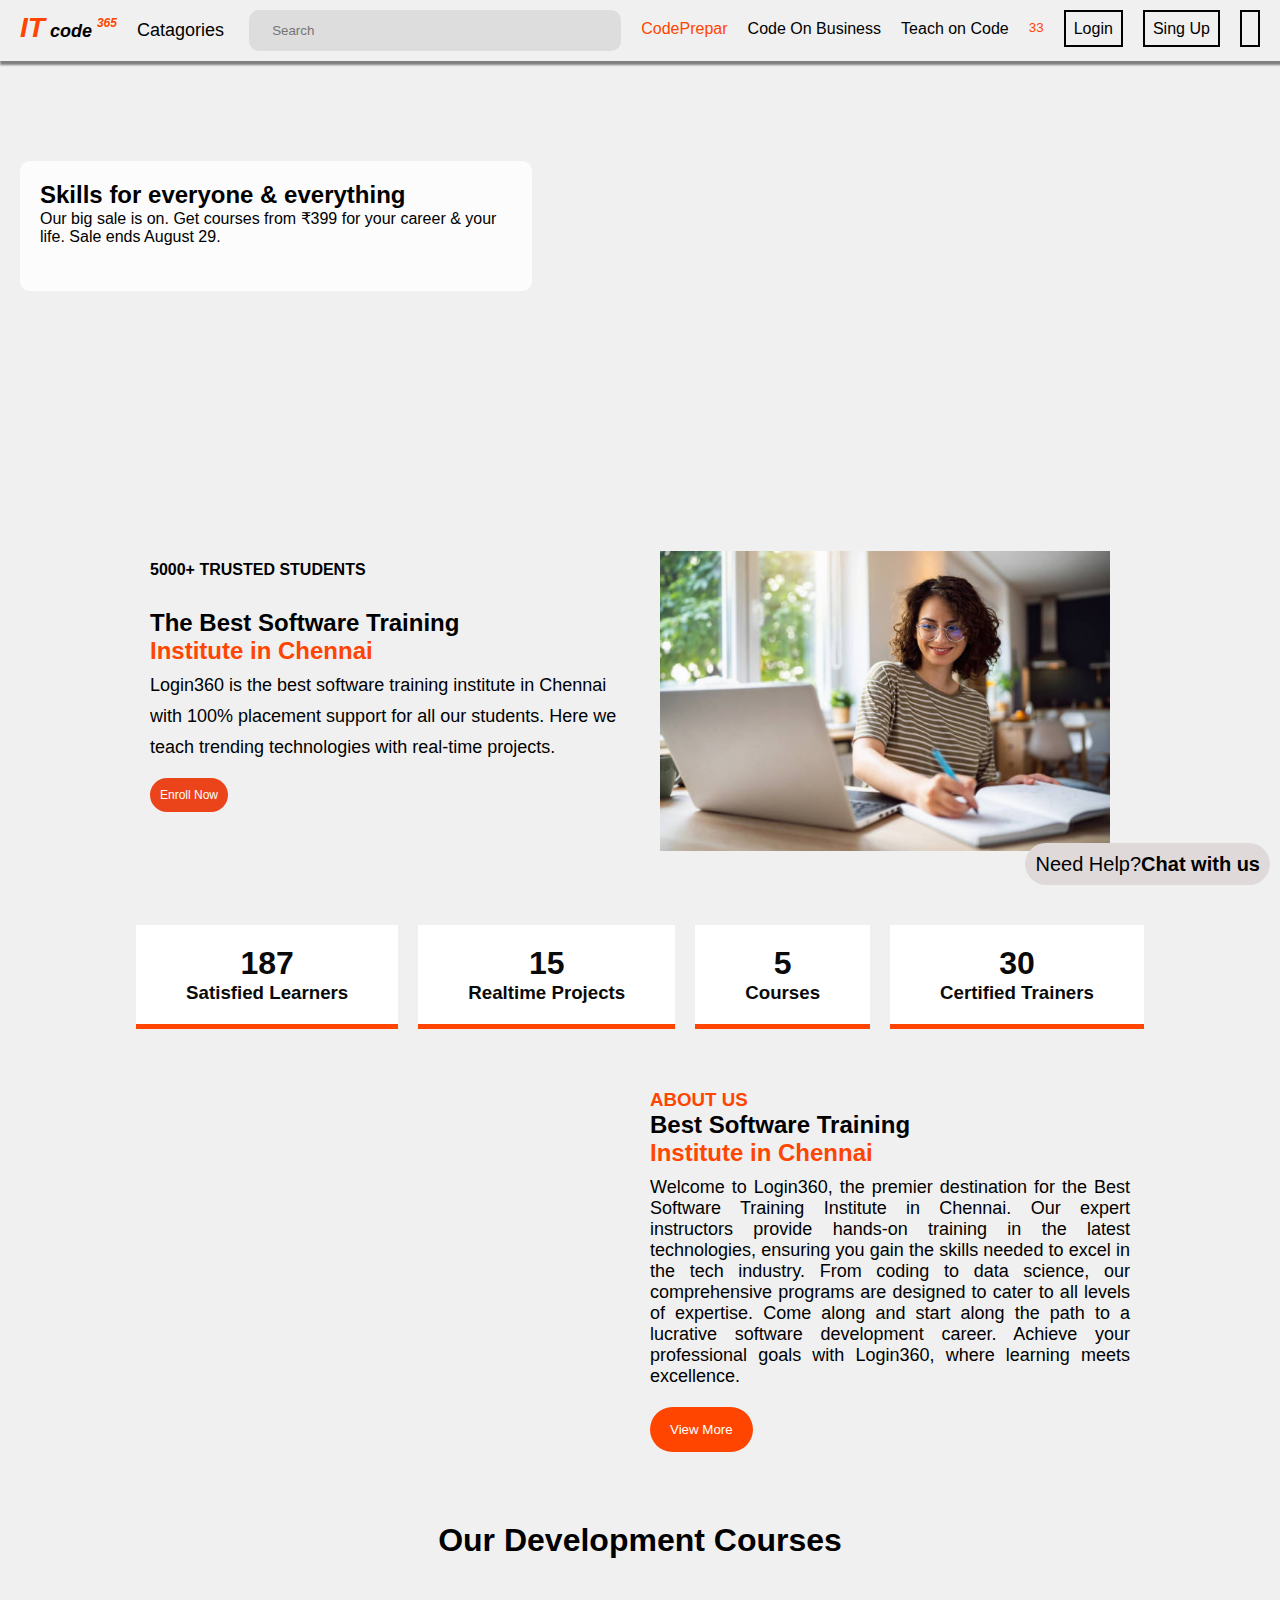
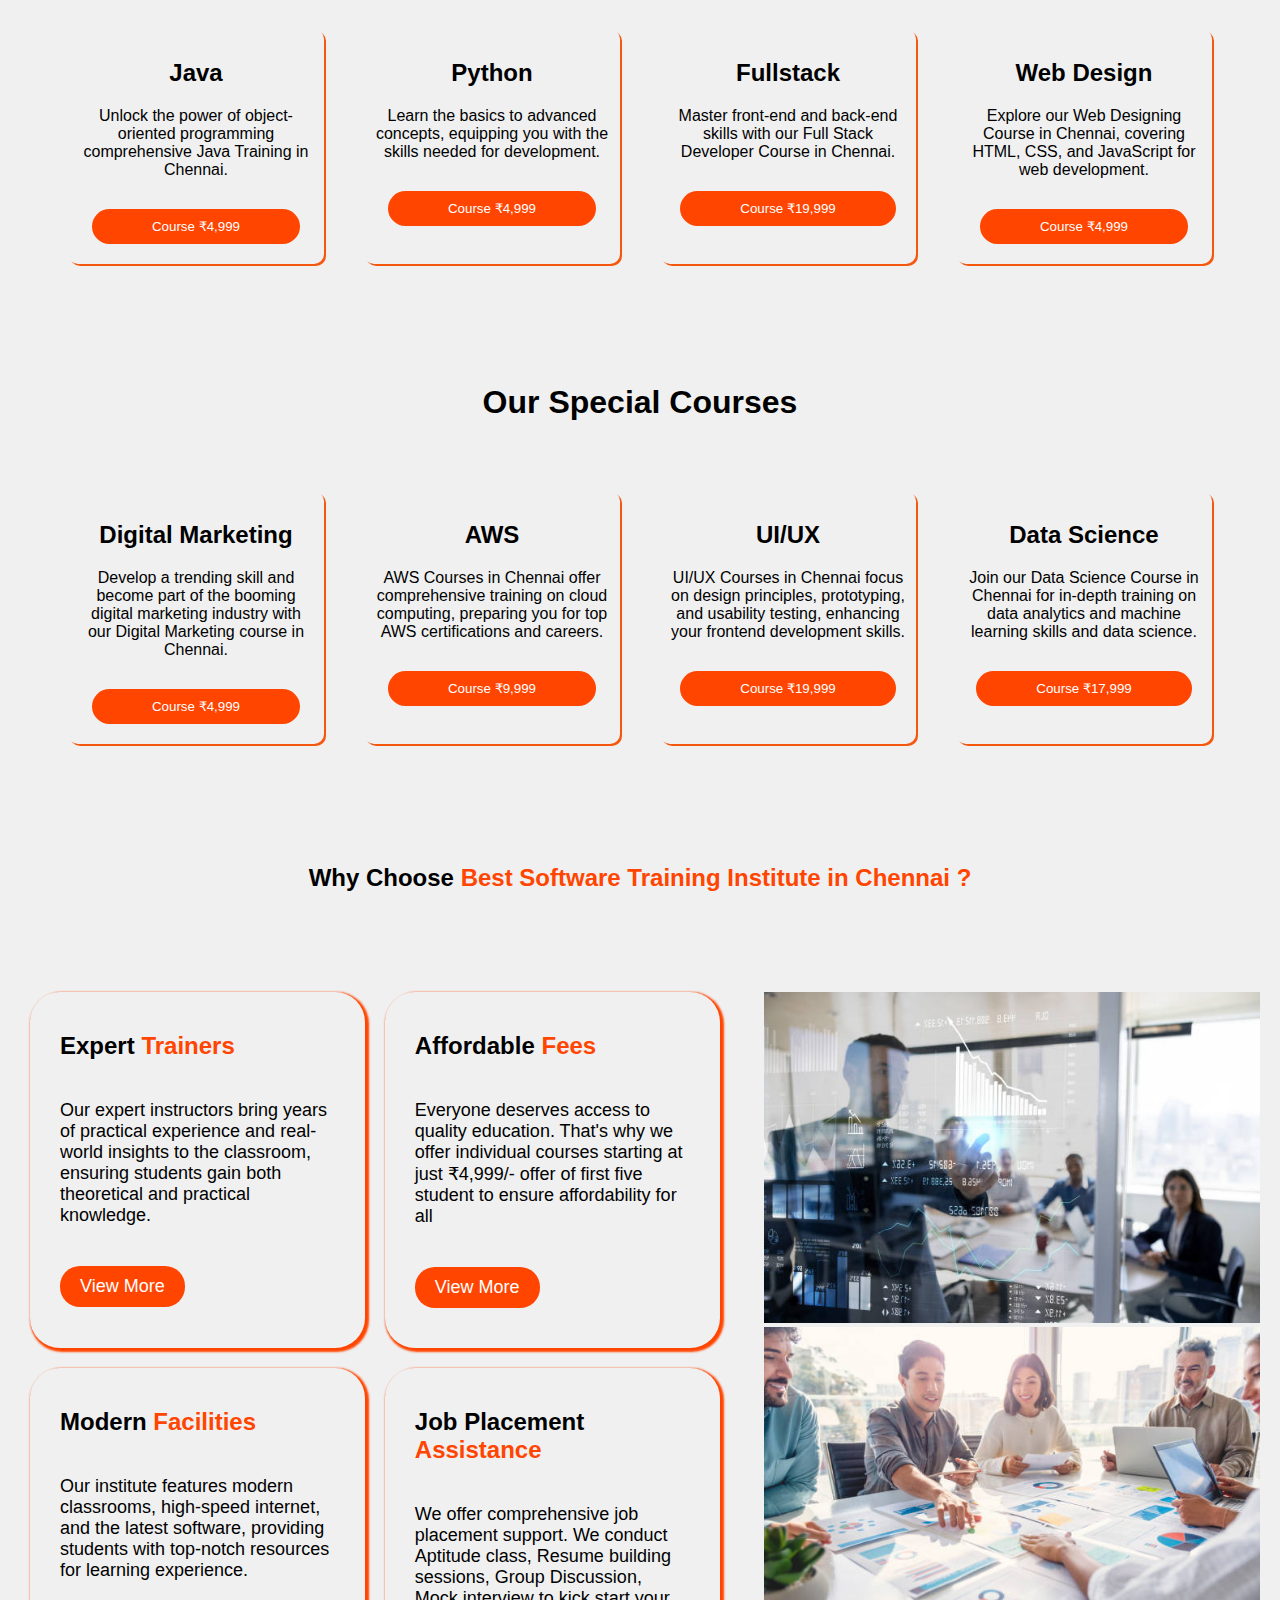
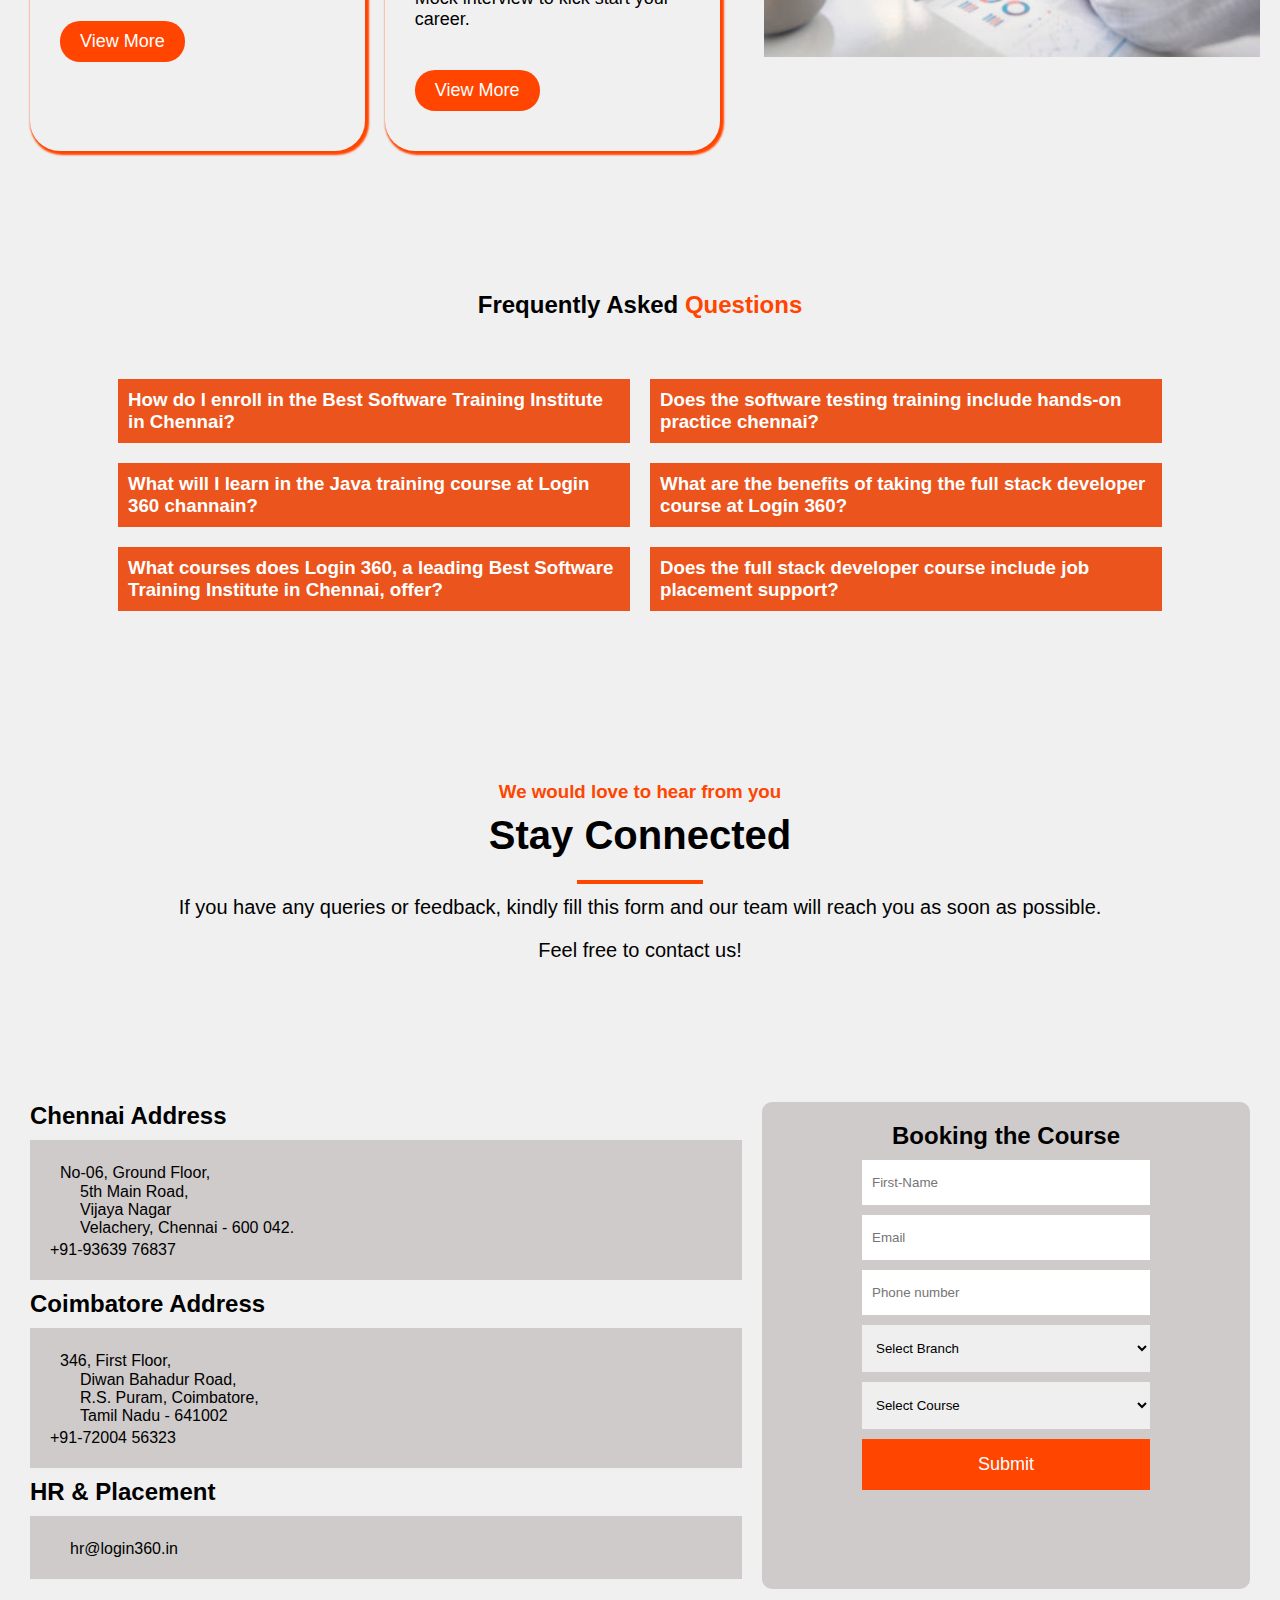
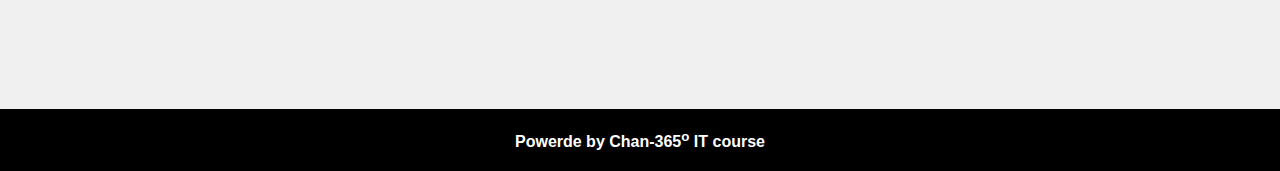
==== index.html @ 8f3bf2d2 "Add files via upload" ====
<!DOCTYPE html>
<html lang="en">

<head>
    <meta charset="UTF-8">
    <meta name="viewport" content="width=device-width, initial-scale=1.0">
    <title>TI-course</title>
    <link rel="stylesheet" href="./index.css">
    <link rel="stylesheet" href="./style.css">
    <link rel="stylesheet" href="https://cdnjs.cloudflare.com/ajax/libs/font-awesome/6.6.0/css/all.min.css"
        integrity="sha512-Kc323vGBEqzTmouAECnVceyQqyqdsSiqLQISBL29aUW4U/M7pSPA/gEUZQqv1cwx4OnYxTxve5UMg5GT6L4JJg=="
        crossorigin="anonymous" referrerpolicy="no-referrer" />
</head>

<body>
    <!-- main-div -->
    <div class="what-apps">
        <div class="apps-1"><span>Need Help?<b>Chat with us</b></span>
            <i class="fa-brands fa-whatsapp" style="font-size: 40px;color: green;"></i>
        </div>
    </div>
    <div class="contect-popup" id="alertbox">
        <!-- <p id="clear-btn"><i class="fa-solid fa-xmark"></i></p> -->
         <form action="" id="booking">
            <p id="clear-btn"><i class="fa-solid fa-xmark"></i></p>
            <h2 style="text-align: center;">Booking the Course</h2>
            <input type="text" placeholder="First-Name" class="int" id="fname">
            <p id="first-name"></p>
            <input type="email" placeholder="Email" class="int">
            <p id="email-name"></p>
            <input type="text" placeholder="Phone number" class="int">
            <p id="Phone-name"></p>
            <select name="" id="" class="int">
                <option value="">Select Branch </option>
                <option value="">Chennain</option>
                <option value="">Coimbatore</option>
            </select>
            <p id="select-branch"></p>
            <select name="" id="" class="int">
                <option value="">Select Course</option>
                <option value="">Java</option>
                <option value="">Python</option>
                <option value="">Data Analytics</option>
                <option value="">web design</option>
                <option value="">Software Teasting</option>
                <option value="">Amazon web Services</option>
                <option value="">DevOps</option>
                <option value="">Fullstack Developer</option>
                <option value="">UI/UX</option>
                <option value="">Digital Marketing</option>
                <option value="">Data science</option>
                <option value="">selenium</option>
            </select>
            <p id="select-coures"></p>
            <div class="sub-btn ">
                <button class="int" style="font-size: 18px;
                    background-color: orangered;color: white;"  id="submit-btn">Submit</button>
            </div>
        </form>
    </div>
         
    <div class="main-div">
        <!-- content-div flex box-->
        <!-- whatapp -->
       
         <!-- <div class="content">
            <div class="cont-1">
                <div class="logo-img">
                    <img src="./login-1.png" alt="">
                </div>
                <!-- nav-bar click me 
                <div class="hide-h3">
                    <h3 class="hide-clickme" id="click-link"><i class="fa-solid fa-bars " style="font-size: 20px;"></i>
                    </h3>
                    <h3 class="cencel" id="again" style="display: none"><i class="fa-solid fa-xmark"
                            style="font-size: 20px;"></i> </h3>
                </div>

            </div>
            <div class="cont-2">
                <span class="spa-1">Individual Course <span style="color: orangered;font-size: 26px;"> &#8377;4,999/-</span></span>
                <span class="spa-1">Diploma Course <span style="color: orangered;font-size: 26px;"> &#8377;9,999/-</span></span>
                <span class="spa-1">Fullstack Course<span style="color: orangered;font-size: 26px;"> &#8377;19,999/-</span></span>
            </div>

        </div>  -->
        <!-- <div class="new-heading">
            <marquee behavior="" direction="">
                <span class="spa-1">Individual Course <span style="color:orangered;">&#8377;4,999/-</span></span>
                <span class="spa-1">Diploma Course<span style="color:orangered;">&#8377;9,999/-</span></span>
                <span class="spa-1">Fullstack Course<span style="color:orangered;">&#8377;19,999/-</span></span>
            </marquee>
        </div> -->
        <!-- Drop down -->
        <div class="drop-down" id="drop-link">
            <ul>
                <li><a href="./sing-up-index.html" >Sing up</a></li>
                <li> <a href="./login-index.html" >Login in</a></li>
                <li><a href="#">Home</a></li>
                <li><a href="#">About</a></li>
                <li>
                    <div class="course-link-1">
                        <a href="#">Course <i class="fa-solid fa-chevron-down"style="font-size: 12px;padding-left: 10px;"></i>
                                </a>
                        <div class="hide-link">
                            <div class="div-1 conmen-1">
                                Java Training 
                                <div class="second-div">
                                    <div class="sec-div-1"><a href="#">Java</a></div>
                                    <div class="sec-div-1"><a href="#">Spring Boot</a></div>
                                </div>
                            </div>
                            <div class="div-1 conmen-1">
                                Python Training 
                                <div class="second-div">
                                    <div class="sec-div-1"><a href="#">Python</a></div>
                                    <div class="sec-div-1"><a href="#">Python & Django</a></div>
                                </div>
                            </div>
                            <div class="div-1 conmen-1">
                                Data Science Training 
                                <div class="second-div">
                                    <div class="sec-div-1"><a href="#">Data Science</a></div>
                                    <div class="sec-div-1"><a href="#">Data Analytics</a></div>
                                </div>
                            </div>
                            <div class="div-4 conmen-1">Fullstack Training</div>
                            <div class="div-5 conmen-1">Web Designing</div>
                            <div class="div-6 conmen-1">Software Testing</div>
                            <div class="div-7 conmen-1">Amazon Web Services</div>
                            <div class="div-8 conmen-1">DevOps</div>
                            <div class="div-9 conmen-1">UI/UX</div>
                            <div class="div-10 conmen-1">Digital Marketing</div>

                        </div>

                </li>
                <li><a href="#">Placement Records</a></li>
                <li><a href="#contact">Contac Us</a></li>
               
                

            </ul>

        </div>
        <!-- new nav-bar -->
        <header class="nav-bar">
            <!-- hide-nav-bar -->
                <div class="hide-nav-bar">
                  <i class="fa-solid fa-bars" id="show-nav-bar"></i>
                  <!-- drop-down -->
                  <div class="drop-down" id="show-in"> 
                    <ul>
                      <li class="clear-1"><p id="hide-drop">X</p></li>
                      <li class="link-tag"><a href="./login-index.html">Login</a></li>
                      <li class="link-tag"><a href="./sing-up-index.html">Sing up</a></li>
                      <li class="border-line">Most popuarl</li>
                      <li><a href="#">Web Development</a><i class="fa-solid fa-greater-than"></i></li>
                      <li><a href="#">Mobile Development</a><i class="fa-solid fa-greater-than"></i></li>
                      <li><a href="#">Game Development</a><i class="fa-solid fa-greater-than"></i></li>
                      <li><a href="#">Entepreneurship </a><i class="fa-solid fa-greater-than"></i></li>
                      <li><a href="#">Business Analytics</a><i class="fa-solid fa-greater-than"></i></li>
                      <li><a href="#">Finance</a><i class="fa-solid fa-greater-than"></i></li>
                      <li><a href="#">IT Certification</a><i class="fa-solid fa-greater-than"></i></li>
                      <li><a href="#">Personal Transformation</a><i class="fa-solid fa-greater-than"></i></li>
                      <li><a href="#">Graphic Design</a><i class="fa-solid fa-greater-than"></i></li>
                      <li><a href="#">Digital Marketing</a><i class="fa-solid fa-greater-than"></i></li>
                      <li><a href="#">All categories</a><i class="fa-solid fa-greater-than"></i></li>
                      <li class="border-line"> More form Udemy</li>
                      <li><a href="#">Udemy Business</a></li>
                      <li><a href="#">Get the app</a></li>
                      <li><a href="#">Invite friend</a></li>
                      <li><a href="#">Help</a></li>
                      <li><a href="#"><i class="fa-solid fa-earth-americas"></i> Tamil/English</a></li>
                      <li></li>
          
                    </ul>
                  </div>
                </div>
                <div class="headin-tag" id="logo" style="font-style: italic;">
                    <span style="color: orangered;">IT</span><span style="font-size: 18px;">
                        <i class="fa-solid fa-less-than"></i>
                        code
                        <i class="fa-solid fa-greater-than"></i>
                    </span><sup style="color: orangered;font-size: 12px;font-weight: bold;">365</sup>
                    <!-- <img src="./login-1.png" alt="" style="width: 10%;"> -->
                </div>
                <!-- search -->
                  <div class="hide-nav-bar">
             
                  </div>
                 <!-- shop -->
                  <div class="hide-nav-bar">
                    <i class="fa-solid fa-magnifying-glass" id="search-bar"></i>
                    <i class="fa-solid fa-cart-shopping" style="padding-left: 20px;" id="shop-bar"></i>
                  </div>
                <div class="nav-conatant catagories" >
                  Catagories<i class="fa-solid fa-chevron-down"></i>
                  <!-- all course -->
                  <div class="all-drop course">
                    <ul>
                      <li><a href="#">Development</a><i class="fa-solid fa-greater-than"></i></li>
                      <li><a href="#">Business</a><i class="fa-solid fa-greater-than"></i></li>
                      <li><a href="#">Finance & Accounting</a><i class="fa-solid fa-greater-than"></i></li>
                      <li><a href="#">IT & Softwere</a><i class="fa-solid fa-greater-than"></i></li>
                      <li><a href="#">Office Productivity</a><i class="fa-solid fa-greater-than"></i></li>
                      <li><a href="#">Design</a><i class="fa-solid fa-greater-than"></i></li>
                      <li><a href="#">Marketing</a><i class="fa-solid fa-greater-than"></i></li>
                      <li><a href="#">Lifestyle</a><i class="fa-solid fa-greater-than"></i></li>
                      <li><a href="#">Photography & Video</a><i class="fa-solid fa-greater-than"></i></li>
                      <li><a href="#">Health & Fitness</a><i class="fa-solid fa-greater-than"></i></li>
                      <li><a href="#">Music</a><i class="fa-solid fa-greater-than"></i></li>
                      <li><a href="#">Teaching & Academics</a><i class="fa-solid fa-greater-than"></i></li>
                      
                    </ul>
                  </div>
                </div>
                <div class="input-div nav-conatant" id="input-show">
                  
                  <i class="fa-solid fa-magnifying-glass"></i><input type="text" placeholder="Search"><span class="clearhide" id="clearx">X</span>
                </div>
                <div class="nav-conatant Udemy-Business" style="color: orangered;">
                    CodePrepar
                  <i class="fa-solid fa-chevron-down" style="font-size: 12px;"></i>
                  <!-- start -->
                  <div class="udemy-busi">
                    <div>
                      <h3>Coding Prepar</h3>
                      <button>Go Now</button>
                    </div>
                  </div>
                   <!-- end -->
                </div>
                <div class="nav-conatant  Udemy-Business">
                  Code On Business
                  <div class="udemy-busi">
                    <div>
                      <h3>Get your team access to over 
                        26,000 top Code courses, anytime, anywhere.</h3>
                      <button>Try  Code Business </button>
                    </div>
                  </div>
                </div>
                <div class="nav-conatant Udemy-Business">
                  Teach on Code
                  <div class="udemy-busi">
                    <div>
                      <h3>Turn what you know into an opportunity and reach millions around the world.
                      </h3>
                      <button>Learn more</button>
                    </div>
                  </div>
                </div>
                <div class="nav-conatant Udemy-Business">
                  <i class="fa-solid fa-cart-shopping"></i>
                  <sup style="color: orangered;">33</sup>
                  <div class="udemy-busi ">
                    <div>
                      <h3>
                        Your cart is empty.
                      </h3>
                      <button>Keep shopping</button>
                    </div>
                  </div>
                </div>
                <div class="nav-conatant all-sing-login">
                  <a href="./login-index.html" target="_parent">Login</a>
                </div>
                <div class="nav-conatant all-sing-login">
                  <a href="./sing-up-index.html" target="_parent">Sing Up</a>
                </div>
                <div class="nav-conatant all-sing-login">
                  <a href="#"><i class="fa-solid fa-earth-americas"></i></a>
                </div>
           </header>
       <!-- </div> -->
           <!-- conatainer-baner ---------------------------------------------------------------------------------->
           <div class="conatainer-bar">
            <div class="cont-div-1">
              <h2>Skills for everyone & everything </h2>
              <p>Our big sale is on. Get courses from ₹399 for your career & your life. Sale ends August 29.</p>
             </div>
            <div class="cont-div-2">
               <!-- <img src="./udemy-img.jpg" alt=""> -->
            </div>    
           </div>
         <!--seacrch box----->
        
         <!-- end nav-bar -->

        <!-- main-nav-bar -->
       
        <!-- <div class="nav-bar"> -->
            <!-- <a href="#" class="first-a">Home</a>
            <a href="#">About</a> -->
            <!-- <div class="course-link-1">
                <a href="#">Course<i class="fa-solid fa-chevron-down"style="font-size: 12px;padding-left: 10px;"></i></a>
                <div class="hide-link">
                    <div class="div-1 conmen-1">
                        Java Training
                        <div class="second-div">
                            <div class="sec-div-1"><a href="#">Java</a></div>
                            <div class="sec-div-1"><a href="#">Spring Boot</a></div>
                        </div>
                    </div>
                    <div class="div-1 conmen-1">
                        Python Training
                        <div class="second-div">
                            <div class="sec-div-1"><a href="#">Python</a></div>
                            <div class="sec-div-1"><a href="#">Python & Django</a></div>
                        </div>
                    </div>
                    <div class="div-1 conmen-1">
                        Data Science Training
                        <div class="second-div">
                            <div class="sec-div-1"><a href="#">Data Science</a></div>
                            <div class="sec-div-1"><a href="#">Data Analytics</a></div>
                        </div>
                    </div>
                    <div class="div-4 conmen-1">Fullstack Training</div>
                    <div class="div-5 conmen-1">Web Designing</div>
                    <div class="div-6 conmen-1">Software Testing</div>
                    <div class="div-7 conmen-1">Amazon Web Services</div>
                    <div class="div-8 conmen-1">DevOps</div>
                    <div class="div-9 conmen-1">UI/UX</div>
                    <div class="div-10 conmen-1">Digital Marketing</div>

                </div>
            </div> -->
            <!-- <a href="#">Placement Records</a>
            <a href="#contact">Contac Us</a>
            <a href="./sing-up-index.html" class="color-or  ">Sing up</a>
            <a href="./login-index.html" class="color-or ">Login in</a>
            <a href="#"><i class="fa-solid fa-earth-americas"></i></a> -->
        <!-- </div> -->
        <!-- main-contant-1 -->
        <div class="main-contant-1"> 
           
            <!-- headr-cont-1 -->
            <div class="header-cont-1">
                <h4 class="head-h3">5000+ TRUSTED STUDENTS</h4>
                <h2 class="head-h spacing-1">The Best Software Training </h2>
                <h2 class="head-h1 spacing-1">Institute in Chennai</h2>
                <p class="head-p3">Login360 is the best software training institute in Chennai</p>
                <p class="head-p3">with 100% placement support for all our students. Here we</p>
                <p class="head-p3">teach trending technologies with real-time projects.</p>
                <div class="head-btn">
                    <button>Enroll Now
                        <i class="fa-solid fa-arrow-right"
                            style="padding-top: 5px; font-size: 12px; color: rgb(255, 254, 254);"></i></button>
                </div>
            </div>
            <!-- image-cont-1 -->

            <div class="image-cont-1">
                <img src="./it-4.jpg" alt="image">
            </div>
        </div>
        <!-- four-flex-box -->
        <div class="four-flex-box">
            <div class="box-1 border-1">
                <div><i class="fa-solid fa-graduation-cap size"></i></div>
                <h1 class="num" data-val="6543">5,000</h1>
                <h3>Satisfied Learners</h3>
            </div>
            <div class="box-1 border-1">
                <div><i class="fa-solid fa-clock size"></i></div>
                <h1 class="num" data-val="160"> 160</h1>
                <h3>Realtime Projects</h3>

            </div>
            <div class="box-1 border-1">
                <div><i class="fa-solid fa-laptop size"></i></div>
                <h1 class="num" data-val="55">55</h1>
                <h3>Courses</h3>
            </div>
            <div class="box-1 border-1">
                <div><i class="fa-solid fa-certificate size"></i></div>
                <h1 class="num" data-val="300">000</h1>
                <h3>Certified Trainers</h3>
            </div>
        </div>
        <!-- about us div -->
        <div class="about-main-div">
            <div class="about-image">
                <iframe
                    src="https://www.google.com/maps/embed?pb=!1m18!1m12!1m3!1d3887.9667157842823!2d80.21652267396873!3d12.973980687341587!2m3!1f0!2f0!3f0!3m2!1i1024!2i768!4f13.1!3m3!1m2!1s0x3a525d3154bf18fb%3A0x706bf6b0e2157ca9!2sLogin360!5e0!3m2!1sen!2sin!4v1723394370530!5m2!1sen!2sin"
                    width="400" height="300" style="border:0;" allowfullscreen="" loading="lazy"
                    referrerpolicy="no-referrer-when-downgrade"></iframe>
            </div>
            <div class="about-contant">
                <h3 class="color-h1">ABOUT US</h3>
                <h2>Best Software Training</h2>
                <h2 class="color-h1">Institute in Chennai</h2>
                <p class="about-para">Welcome to Login360, the premier destination for the Best
                    Software Training Institute in Chennai. Our expert instructors provide hands-on
                    training in the latest technologies, ensuring you gain the skills needed to excel in
                    the tech industry. From coding to data science, our comprehensive programs are designed
                    to cater to all levels of expertise. Come along and start along the path to a lucrative software
                    development career. Achieve your professional goals with Login360, where learning meets excellence.
                </p>
                <div class="about-btn">
                    <button> View More</button>
                </div>
            </div>
        </div>
        <!-- new contant for this -->
      
        <!-- Our Development Courses -->
        <div class="Our-Development-Courses">
            <h1 class="our-h1">Our Development Courses</h1>
            <!-- developement-courses-4 -->
            <div class="developement-courses-4">
                <div class="courses-4">
                    <div><i class="fa-brands fa-java size"></i></div>
                    <h2>Java</h2>
                    <p>Unlock the power of object-oriented
                        programming comprehensive Java
                        Training in Chennai.
                    </p>
                    <div class="java-btn course-btn">
                        <button>Course &#8377;4,999</button>
                    </div>
                </div>
                <div class="courses-4 ">
                    <div><i class="fa-brands fa-python size"></i></div>
                    <h2>Python</h2>
                    <p>Learn the basics to advanced concepts,
                        equipping you with the skills needed for development.
                    </p>
                    <div class="python-btn  course-btn">
                        <button>Course &#8377;4,999</button>
                    </div>
                </div>
                <div class="courses-4">
                    <div><i class="fa-solid fa-file-code size"></i></div>
                    <h2>Fullstack</h2>
                    <p>Master front-end and back-end skills with our Full
                        Stack Developer Course in Chennai.
                    </p>
                    <div class="fullstack-btn  course-btn">
                        <button>Course &#8377;19,999</button>
                    </div>
                </div>
                <div class="courses-4 ">
                    <div><i class="fa-brands fa-html5 size"></i></div>
                    <h2>Web Design</h2>
                    <p>Explore our Web Designing Course in Chennai,
                        covering HTML, CSS, and JavaScript for web development.
                    </p>
                    <div class="web-design-btn course-btn">
                        <button>Course &#8377;4,999</button>
                    </div>
                </div>
            </div>
        </div>

        <!-- Our Special Courses -->
        <div class="Our-Special-Courses">
            <h1 class="our-h1"> Our Special Courses</h1>
            <div class="developement-courses-4">
                <div class="courses-4">
                    <div><i class="fa-solid fa-image size"></i></div>
                    <h2>Digital Marketing</h2>
                    <p>
                        Develop a trending skill and become part of the booming
                        digital marketing industry with our Digital Marketing course in Chennai.
                    </p>
                    <div class="java-btn course-btn">
                        <button>Course &#8377;4,999</button>
                    </div>
                </div>
                <div class="courses-4 ">
                    <div><i class="fa-brands fa-aws size"></i></div>
                    <h2>AWS</h2>
                    <p>
                        AWS Courses in Chennai offer comprehensive training
                        on cloud computing, preparing you for top AWS certifications and careers.
                    </p>
                    <div class="python-btn  course-btn">
                        <button>Course &#8377;9,999</button>
                    </div>
                </div>
                <div class="courses-4">
                    <i class="fa-solid fa-file-code size"></i>
                    <h2>UI/UX</h2>
                    <p>
                        UI/UX Courses in Chennai focus on design principles,
                        prototyping, and usability testing, enhancing your frontend development skills.
                    </p>
                    <div class="fullstack-btn  course-btn">
                        <button>Course &#8377;19,999</button>
                    </div>
                </div>
                <div class="courses-4 ">
                    <i class="fa-solid fa-chart-simple size"></i>
                    <h2>Data Science</h2>
                    <p>
                        Join our Data Science Course
                        in Chennai for in-depth training on data analytics and machine learning skills and data science.
                    </p>
                    <div class="web-design-btn course-btn">
                        <button>Course &#8377;17,999</button>
                    </div>
                </div>
            </div>
        </div>
        <!-- Best Software Training Institute in Chennai -->
        <div class="best-software-trainig">
            <h2 class="soft-h2">Why Choose <span style="color: orangered;">Best Software
                    Training Institute in Chennai ?</span>
            </h2>
            <!-- best-software -->
            <div class="best-software">
                <div class="best-software-box-4">
                    <div class="software-4">
                        <h2>Expert <span style="color: orangered;">Trainers</span></h2>
                        <p>Our expert instructors bring years of practical experience and real-world insights
                            to the classroom, ensuring students gain both theoretical and practical knowledge.
                        </p>
                        <div class="sotf-btn">
                            <button>View More</button>
                        </div>
                    </div>
                    <div class="software-4">
                        <h2>Affordable <span style="color:orangered;">Fees</span></h2>
                        <p>Everyone deserves access to quality education. That's why we offer individual
                            courses starting at just &#8377;4,999/- offer of first five student to ensure affordability
                            for all
                        </p>
                        <div class="sotf-btn">
                            <button>View More</button>
                        </div>
                    </div>
                    <div class="software-4">
                        <h2>Modern <span style="color: orangered;">Facilities</span></h2>
                        <p>Our institute features modern classrooms, high-speed internet, and the
                            latest software, providing students with top-notch resources for learning experience.
                        </p>
                        <div class="sotf-btn">
                            <button>View More</button>
                        </div>
                    </div>
                    <div class="software-4">
                        <h2>Job Placement <span style="color: orangered;">Assistance</span></h2>
                        <p>We offer comprehensive job placement support. We conduct Aptitude class, Resume building
                            sessions, Group Discussion, Mock interview to kick start your career.
                        </p>
                        <div class="sotf-btn">
                            <button>View More</button>
                        </div>
                    </div>

                </div>
                <!-- best-software-image -->
                <div class="best-software-image">
                    <img src="./it-data-1.jpg" alt="image">
                    <img src="./it-3.jpg" alt="">
                </div>
            </div>
        </div>
        <!-- Frequently Asked Questions -->
        <div class="Frequently-Asked-Questions">
            <h2 class="ques-h2">Frequently Asked <span style="color: orangered;">Questions</span></h2>
            <div class="Asked-Questions">
                <div class="question-1" id="ques-ans-1">
                    <h3 class="ques-1" id="q-1">How do I enroll in the Best Software Training
                        Institute in Chennai?
                    </h3>
                    <p class="ans-1" id="a-1">You can enroll at Login 360 by visiting our website, filling out the
                        registration form, and selecting the course you are
                        interested in. You will be assisted by our admissions team during the procedure.
                    </p>
                </div>
                <div class="question-1" id="ques-ans-1">
                    <h3 class="ques-1" id="q-1">
                        Does the software testing training include hands-on practice chennai?
                    </h3>
                    <p class="ans-1" id="a-1">
                        Yes, our training includes extensive hands-on practice with popular testing tools
                        and real-world scenarios to ensure you gain practical experience.
                    </p>
                </div>
                <div class="question-1" id="ques-ans-1">
                    <h3 class="ques-1" id="q-1">
                        What will I learn in the Java training course at Login 360 channain?
                    </h3>
                    <p class="ans-1" id="a-1">
                        The Java training course covers fundamental concepts, object-oriented programming, advanced Java
                        features,
                        web development using Java, and real-world project implementation.
                    </p>
                </div>
                <div class="question-1" id="ques-ans-1">
                    <h3 class="ques-1" id="q-1">
                        What are the benefits of taking the full stack developer
                        course at Login 360?
                    </h3>
                    <p class="ans-1" id="a-1">
                        Our course covers both front-end and back-end technologies, including HTML, CSS, JavaScript,
                        Node.js, React, databases, and real-world
                        projects, ensuring you become a proficient full stack developer.
                    </p>
                </div>
                <div class="question-1" id="ques-ans-1">
                    <h3 class="ques-1" id="q-1">
                        What courses does Login 360, a leading Best Software Training
                        Institute in Chennai, offer?
                    </h3>
                    <p class="ans-1" id="a-1">
                        Login 360 offers a wide range of courses, including Java, Python,
                        software testing, web designing, digital marketing, and fullstack development.
                    </p>
                </div>
                <div class="question-1" id="ques-ans-1">
                    <h3 class="ques-1" id="q-1">
                        Does the full stack developer course include job placement support?
                    </h3>
                    <p class="ans-1" id="a-1">
                        Yes, we offer comprehensive job placement support, including resume workshops
                        and interview coaching, to help you secure a position in the tech industry.
                    </p>
                </div>
            </div>
        </div>
        <!-- Stay Connected -->
        <div class="Stay-Connected" id="contact">
            <div class="contecte-para">
                <h3 class="cont-h3">We would love to hear from you</h3>
                <h2 class="cont-h2">Stay Connected </h2>
                <button class="mini-para"></button>
                <p>If you have any queries or feedback, kindly fill this form and our team will reach you as soon as
                    possible.</p>
                <p>Feel free to contact us!</p>
            </div>
            <div class="contect-main">
                <div class="contect-box-1">
                    <h2>Chennai Address</h2>
                    <div class="address-div">
                        <i class="fa-solid fa-location-dot " style="font-size: 20px;"></i>
                        <span style="padding-left:10px;">No-06, Ground Floor,</span>
                        <p>5th Main Road,</p>
                        <p>Vijaya Nagar</p>
                        <p>Velachery, Chennai - 600 042.</p>
                        <i class="fa-solid fa-phone" style="font-size: 20px;"></i>
                        <span>+91-93639 76837</span>
                    </div>
                    <h2>Coimbatore Address</h2>
                    <div class="address-div">
                        <i class="fa-solid fa-location-dot " style="font-size: 20px;"></i>
                        <span style="padding-left:10px;">346, First Floor,</span>
                        <p>Diwan Bahadur Road,</p>
                        <p>R.S. Puram, Coimbatore,</p>
                        <p>Tamil Nadu - 641002</p>
                        <i class="fa-solid fa-phone" style="font-size: 20px;"></i>
                        <span>+91-72004 56323</span>
                    </div>
                    <h2>HR & Placement</h2>
                    <div class="address-div">
                        <i class="fa-solid fa-envelope" style="font-size: 20px;padding-right: 20px;"></i>
                        <span>hr@login360.in</span>
                    </div>
                </div>
                <div class="contect-box-2" id="alert-box">

                    <form action="">
                        <h2 style="text-align: center;">Booking the Course</h2>
                        <input type="text" placeholder="First-Name" class="int">
                        <p id="first-name"></p>
                        <input type="email" placeholder="Email" class="int">
                        <p id="email-name"></p>
                        <input type="text" placeholder="Phone number" class="int">
                        <p id="Phone-name"></p>
                        <select name="" id="" class="int">
                            <option value="">Select Branch </option>
                            <option value="">Chennain</option>
                            <option value="">Coimbatore</option>
                        </select>
                        <p id="select-branch"></p>
                        <select name="" id="" class="int">
                            <option value="">Select Course</option>
                            <option value="">Java</option>
                            <option value="">Python</option>
                            <option value="">Data Analytics</option>
                            <option value="">web design</option>
                            <option value="">Software Teasting</option>
                            <option value="">Amazon web Services</option>
                            <option value="">DevOps</option>
                            <option value="">Fullstack Developer</option>
                            <option value="">UI/UX</option>
                            <option value="">Digital Marketing</option>
                            <option value="">Data science</option>
                            <option value="">selenium</option>
                        </select>
                        <p id="select-coures"></p>
                        <div class="sub-btn ">
                            <button class="int" style="font-size: 18px;
                                background-color: orangered;color: white;"  id="submit-btn">Submit</button>
                        </div>
                    </form>
                </div>
            </div>
        </div>
        <footer>
            <h4>Powerde by Chan-365<sup>o</sup> IT course</h4>
        </footer>
    </div>

    <script src="./index.js"></script>
</body>

</html>
---- index.css ----
*{
    padding: 0px;
    margin: 0px;
   box-sizing: border-box;

}
body{
    background-color: rgb(240, 240, 240);
    /* font-family: 'Franklin Gothic Medium', 'Arial Narrow', Arial, sans-serif; */
}
/* contect-popup */
.contect-popup{
    display:none;
    position: fixed;
    width: 100%;
    height: 100vh;
    padding: 20px 10px;
      background-color: rgb(211, 70, 70);
    /* opacity: 0.5; */
    background-color: transparent;
    /* background-blend-mode: lighten; */
}
#clear-btn{
    /* position: fixed; ------------------------------------------------------------------------*/
    padding: 8px 10px;
    top: 110px;
    left: 500px;
    font-size: 25px;
    /* float: right; */
}
#booking{
    /* backdrop-filter: opacity(50%); */
    width: 30%;
    position: fixed;
    padding: 20px 30px;
    right: 450px;
    top: 100px;
    color: white;
    background-color: rgb(143, 138, 138);
}

.popup-box{
    width: 30%;
}

/* whatapps */
.apps-1{
    position: fixed;
    right: 10px;
    bottom:20px;
}
.apps-1 span{
background-color: rgb(223, 217, 217) ;
font-size:20px;
padding: 10px;
border-radius: 30px;
}
/* content */
.content{
    position:sticky;
    top: 0; 
    display: flex;
    flex-wrap: wrap;
    width: 100%;
    background-color:white;
    border-bottom: 1px solid grey;
}
.cont-1{
    /* position: sticky;
    top: 0; */
    padding: 10px;
    display: flex;
    padding-top: 10px;
    width: 40%;
    /* background-color: rgb(243, 245, 243); */
    justify-content: space-between;
}
.hide-h3{
    display: none;
}

.cont-2{
    width: 60%;
    background-color: rgb(228, 228, 228);
     font-weight: bold;
    /* box-shadow: 2px 2px 2px 2px grey; */
    padding: 10px 10px;

}
.spa-1{
    padding-right: 20px;
    transition: transform .2s;
}
.spa-1:hover{
    transform: scale(1.5);
}
/* news-heading------------------------------- */
/* .spa-1{
    font-size:18px;
    padding: 10px 20px;
} */

/* drop-down */
/* .drop-down{
    display: none;
    position:sticky;
    top: 49px;
    margin: 0px 20px;
    margin-top: 20px;

} */
/* .drop-down ul li{
    list-style: none;
    background-color: orangered;
    margin-top: 10px;
    padding: 10px 30px;
} */
/* .drop-down a{
    text-decoration: none;
    font-size: 18px;
    color: white;
} */
/* nav-bar */

/* nav-bar ////////////////////-------- */
.hide-link{
    display: none;
}
.course-link-1:hover .hide-link{
    position: fixed;
    display:block;
}

/* hide java */
.second-div{
    display: none;
}
.div-1:hover .second-div{
    display: block;
}
.conmen-1{
    color: black;
    font-size: 20px;
     /* margin: 15px; */
     padding: 10px  20px;
     border-bottom: 2px solid rgb(134, 132, 132);
}
.hide-link{
    margin: 0px 10px;
    width: 20%;
    font-size: 20px;
    /* padding: 20px 10px; */
    background-color: white;
   
}
.sec-div-1{
    color: orangered;
}






.nav-bar{
    /* background-color: greenyellow; */
    padding: 20px 30px;
    /* text-align: center; */
    justify-content: center;
    display: flex;
}
.nav-bar a{
    /* background-color: green; */
    /* border-radius: 30px; */
    /* font-size: 18px;
    padding: 8px 5px;
    margin-right: 40px;
    text-decoration: none; */
    /* background-color: green; */
}
.float-1{
    float: right;
}
.first-a{
    border-bottom: 3px solid orangered;
    color: rgb(247, 106, 54);
}
.nav-bar a:hover{
    /* background-color: orangered; */
    /* border-bottom: 3px solid orangered;
    color: rgb(247, 106, 54); */
}
/* color-or--------------------------------------------------------- */
.color-or{
    /* background-color:  rgb(68, 65, 63); */
    /* border: 2px solid black; */
    /* border: 2px solid black; */
    /* color: rgb(22, 22, 22); */
    /* box-shadow: 2px 2px 2px 2px blue; */
    /* border-radius: 30px; */
}
.color-or:hover{
    background-color:rgb(5, 5, 92);
    /* border: 3px solid orangered; */
}
/* course-drop-down */
/* course-link-1 */
.course-link-1{
    padding: 10px;
    /* margin: 0px 20px; */
}


/* main-contant-1 */
.main-contant-1{
    display: flex;
    flex-wrap: wrap;
    padding: 20px 150px;
    /* width: 100%; */
}
/* header-cont-1 */
.header-cont-1{
    width: 50%;
}
.head-h3{
    padding: 30px 0px;
}
.head-h1{
    color: orangered;
}
.head-p3{
    margin-top:10px;
    font-size: 18px;
}
.head-btn{
    margin-top: 20px;
}
.head-btn button{
    font-size: 12px;
    padding: 10px 10px;
    border: none;
    border-radius: 30px;
    background-color: rgb(236, 68, 26);
    color: white;
}
.head-btn button:hover{
    background-color: black;
    /* border: 4px solid orangered; */
}
/* image-cont-1 */
.image-cont-1{
    padding: 20px;
    width:50%;
}
.image-cont-1 img{
    width: 100%;
}
/* four-flex-box */
/* fa solid------------------------------------------------------------------------ */
   
.size{
    font-size: 35px;
    padding-bottom: 20px;
}
.four-flex-box{
    margin: 10px 20px;
    padding: 20px 20px;
    display: flex;
    flex-wrap: wrap;
    justify-content: center;
    padding: 10px 0px;
    /* background-color:orangered; */
}
.box-1{
    color: rgb(10, 10, 10);
    background-color: rgb(255, 255, 255);
    text-align: center;
    padding: 20px 50px;
    margin: 10px;
    /* box-shadow: 2px 2px 2px 2px gray; */

   
}
.border-1{
    border-bottom: 5px solid orangered;
    /* border-right: 2px solid white; */
    /* border-right: 2px solid white; */
}
/* about-main-div */
.about-main-div{
    margin-top: 20px;
    display: flex;
    flex-wrap: wrap;
    padding:20px 150px;
}
.about-image{
    width: 50%;
   
}
.about-contant{
    padding-left: 10px;
    width: 50%;
}
.color-h1{
    color: orangered;
}
.about-para{
    font-size: 18px;
    text-align: justify;
    padding-top: 10px;
}
.about-btn{
    margin-top: 20px;
}
.about-btn button{
    border: none;
    padding: 15px 20px;
    border-radius: 30px;
    background-color: orangered;
    color:white;
}
.about-btn button:hover{
    /* border: 4px solid orangered; */
    background-color: black;
}
/* Our-Development-Courses */
.fa-brands{
    font-size: 36px;
}
.Our-Development-Courses{
    margin-top: 50px;
}
.our-h1{
    text-align: center;
}
.developement-courses-4{
    margin-top: 50px;
    display: flex;
    flex-wrap: wrap;
   justify-content: center;
}
.courses-4{
    width: 20%;
    margin: 20px;
    padding: 10px 10px;
    text-align: center;
    border-radius: 10px;
    box-shadow: 2px 2px rgb(245, 87, 14);
    /* transition: transfom .2s;-------------------------------------------------------- */
    
}

.courses-4:hover{
    /* transform: scale(1.1); */
    box-shadow: 3px 3px 3px 3px blue;
}
.courses-4 h2{
    padding: 20px 10px;
}
.course-btn{
margin: 30px 10px 10px 10px;
}
.course-btn button{
     background-color: orangered;
     border: none;
     color: white;
     border-radius: 20px;
     /* font-size: 15px; */
     padding: 10px 60px;
}
.course-btn button:hover{
    background-color: black;
}

/* Our-Special-Courses */
.Our-Special-Courses{
    margin-top: 100px;
}
/*  Best Software Training Institute in Chennai */
.best-software-trainig{
    margin-top: 100px;
}
.soft-h2{
    text-align: center;
}
/*  best-software*/
.best-software{
    display: flex;
    flex-wrap: wrap;
    padding: 30px 20px;
}
/* best-software-box-4 */
.best-software-box-4{
    margin-top: 60px;
    display:flex ;
    flex-wrap: wrap;
    width: 60%;
}
/* software-4 */
.software-4{
    padding: 20px 20px;
    margin: 10px;
    width: 45%;
    border-radius: 30px;
    /* border: 3px solid orangered; */
    box-shadow: 2px 2px 2px 2px orangered;
}
.software-4:hover{
    box-shadow: 2px 2px 2px 2px black;
}
.software-4 h2{
    padding: 20px 10px;
}
.software-4 p{
    padding: 20px 10px;
    font-size: 18px;
}
.sotf-btn{
    padding: 20px 10px;
}
.sotf-btn button{
    padding: 10px 20px;
    font-size: 18px;
    border: none;
    background-color: orangered;
    border-radius: 20px;
    color: white;
}
.sotf-btn button:hover{
    background-color: black;
}

/* best-software-image */
.best-software-image{
  margin-top: 70px;
   width: 40%;
}
.best-software-image img{
    width: 100%;
}
/* Frequently-Asked-Questions */
.Frequently-Asked-Questions{
    margin-top: 100px;
}
.Asked-Questions{
    display: flex;
    justify-content: center;
    flex-wrap: wrap;
}
.ques-h2{
    text-align: center;
    margin-bottom: 50px;
}
.question-1{
    margin: 10px;
    width:40%;
}
.ques-1{
    background-color: rgb(235, 84, 29);
    padding: 10px 10px;
    color: white;
}
.ans-1{
    display: none;
    background-color: rgb(199, 194, 194);
    padding: 20px 10px;
}
.question-1:hover .ans-1{
    display: block;
}
/* Stay Connected ------------------------*/
.Stay-Connected{
    margin-top: 150px;
}
.contecte-para{
    padding: 10px 10px;
    text-align: center;
}
.contecte-para p{
    font-size: 20px;
    padding: 10px 0px;
}
.contecte-para h2{
    padding: 10px 0px;
}
.cont-h3{
    color: orangered;
}
.cont-h2{
    font-size: 40px;
}
.mini-para{
    width: 10%;
    padding: 2px;
    border: none;
    background-color: orangered;
}

/* contect-main */
.contect-main{
    display: flex;
    flex-wrap: wrap;
    margin-top: 100px;
    padding: 20px 30px;
}
/* contect-box-1 */
.contect-box-1{
    width: 60%;
   
    /* text-align: center; */
}
/* contect-box-2------------------------------------ */
.contect-box-2{
    background-color: rgb(207, 203, 202);
    width:40%;
    padding: 20px 100px;
    /* margin-left: 50px; */
    border-radius: 10px;
}
.int{
    margin-top: 10px;
    padding: 15px  10px;
    width: 100%;
    outline: none;
    border: none;
}
.address-div{
    background-color:rgb(207, 203, 202);
    color: rgb(0, 0, 0);
    /* margin: 20px 20px; */
    margin: 10px 20px 10px 0px;
    padding: 20px 20px;
}
.address-div p{
    padding: 0px 30px;
}


footer{
    text-align: center;
    margin-top: 100px;
    padding: 20px 20px;
    background-color: black;
    color: white;
    
}


.logo-img{
    width: 30%;
}
.logo-img img{
    /* width: 200px; */
    width: 100%;
    /* height: 50px; */
}
/* new form to */
/* condent baner--------------------------------------------------------- */
.conatainer-bar{
    display: flex;
    flex-wrap: wrap;
    width: 100%;
    /* height: 400px; */
    /* background-color: rgb(236, 233, 233); */

    /* background-color:rgb(247, 240, 240); */
}
.cont-div-1{
    width: 40%;
    padding: 20px;
    background-color: #fcfcfc;
    margin: 100px 10px 0px 20px;
     height: 130px;
    border-radius: 10px;
    /* background-color: rgb(236, 233, 233); */

}
.cont-div-1 p{
    /* padding: 10px 0px; */
}
@keyframes myani{
    0%{
        background-image: url("./udemy-img.png");
        

    }
    25%{
        background-image: url("./udemy-image-2.png");
       
      
    }
    75%{
        background-image: url("./udemy-img.png");

    }
    100%{
        background-image: url("./udemy-image-2.png");
        
        
    }
}
.cont-div-2{
    margin-left: 20px;
    background-position: 100% 0%;
    background-size: contain;
    background-repeat: no-repeat;
    width: 50%;
    height: 50vh;
    animation: myani 10s infinite;

}


 

@media screen and (max-width:1000px){
    .cont-div-2{
        padding: 0px 100px;
        width: 100%;
    }
    .conatainer-bar{
        margin-top: 10px;
        padding: 0px 20px;
        width: 90%;
        flex-direction:column-reverse;
    }
    
    .apps-1{
        right: 10px;
        bottom: 40px;
    }
    .apps-1 span{
        font-size: 16px;
    }
    /* content */
    .hide-link{
        width: 100%;
    }
    .hide-link a{
        color:orangered;
    }
    .cont-1{
        width: 100%;
    }
    .cont-2{
        display: none;
        /* display: flex; */
        flex-wrap: wrap;
        width:100%;
    }
   
    /* .spa-1{
        padding: 10px;
    } */
    /* nav-bar click me */
    .hide-h3{
        display: inline-block;
    }
    /* nav-bar */
    .nav-bar{
        display: none;
    }
     /* main-contant-1 */
     .header-cont-1{
        width: 100%;
     }
     .header-cont-1{
        width: 100%;
     }
     .head-p3{
        font-size: 16px;
     }
     .image-cont-1{
        width: 100%;
     }
     /* four-flex-box  */
     .box-1{
        text-align: center;
        width: 100%;
        padding: 10px 20px;
        border: none;
        /* border-bottom: 2px solid white; */
     }
     .border-1{
        border-bottom: 5px solid rgb(245, 43, 8);
     }
     iframe{
        margin-bottom: 30px;
        width: 100%;

     }
     .main-contant-1{
        padding: 20px 20px;
     }
     .about-main-div{
        padding: 20px 20px;
     }
     .about-image{
        width: 100%;
     }
     .about-contant{
        width: 100%;
     }
     /* Our-Development-Courses */
     .courses-4{
        width: 100%;
     }
     /* .question-1 */
     .question-1{
         width: 100%;
     }
     .best-software-box-4{
        width: 100%;
     }
     .best-software-image{
        width: 100%;
     }
     .software-4{
        width: 100%;
     }
     .contect-box-1{
        width: 100%;
     }
    .contect-box-2{
        padding: 20px ;
        margin-left: 0px;
        width: 100%;
    }
    /* .cont-div-2 */
    .cont-div-2{
        height: 200px;
    }
    #booking{
        background-color: rgb(240, 241, 240);
        top: 0px;
        left: 0px;
        width: 90%;
        margin: 10px 20px;
        padding: 10px 10px 40px 10px;
        color:orangered;
        /* right: 0px; */
    }
#clear-btn{
        top: 10px;
        left: 30px;
}
}
---- style.css ----
*{
    padding: 0px;
    margin: 0px;
    box-sizing: border-box;
    font-family: Arial, Helvetica, sans-serif;
}
/* nav-bar */
.nav-bar{
    display: flex;
    width: 100%;
    justify-content: space-between;
    padding: 10px 20px;
    /* background-color: rgb(236, 233, 233); */
    box-shadow: 2px 2px 2px 2px grey;
    
}
/* hide-bar------------ */ 
 .hide-nav-bar{
    /* background-color: green;  */
    padding: 10px 10px;
    display: none;
}

.drop-down{
    display: none;    
    position:fixed;
    /* position: sticky; */
    left: 0px;
    top: 63px;
    background-color: rgb(253, 253, 253);
    width: 50%;
    transition: .5s ease;
    padding:10px 10px 50 10px;
  
}
/* link-tag */
.link-tag{
    background-color: rgb(255, 255, 255);
    margin-bottom: 2px;
}
.link-tag:hover{
    background-color: rgb(144, 144, 201);
}
.drop-down ul{
    /* -ms-transform: translate(-20%,-20%); */
    height: 100vh;
    overflow-y: scroll;
    padding-bottom: 15px;
   
   
}
.drop-down ul li{
    padding: 10px 10px;
    list-style: none;
    
}
.drop-down ul li i{
    font-size: 10px;
    padding-left: 10px;
    float: right;
}
.drop-down ul li a{
    text-decoration: none;
    color: rgb(15, 15, 15);
}
.border-line{
    border-bottom: 1px solid black;
}
.clear-1 p{
    font-size: 20px;
    font-weight: bold;
    float: right;
    background-color: rgb(230, 231, 230);
    padding: 8px 10px;
    border-radius: 50%;
   
}


.nav-conatant{
    padding-top: 10px;
}

.headin-tag{
    font-size: 28px;
    padding-top: 2px;
    font-weight: bold;
}
.catagories{
    font-size: 18px;
   
}
/*   ---------------------- */
.clearhide{
    display: none;
}
.input-div{
    background-color: rgb(221, 221, 221);
     padding: 3px;
     width: 30%;
     /* border: 2px solid black; */
     border-radius: 10px;
}
.input-div i{
    padding-left: 10px;
}
.input-div input{
    background-color: transparent;
    border: none;
    margin-left: 10px;
    padding: 10px 0px;
    outline: none;
    width: 80%;
}
.clear-hide{
    display: none;
}
.catagories i{
        font-size: 13px;
        padding-left: 5px;
}
.all-sing-login a{
    text-decoration: none;
    color: black;
    border: 2px solid black;
    padding: 8px;
}
.nav-conatant:hover{
    color: orangered;
}

.sing-up a{
    background-color: black;
    color: white;

} 
/*all-drop course---------------------------- */
.all-drop{
    position:fixed;
    display:none;
    margin-top: 10px;
     padding: 10.5px 0px;
    /* background-color: green; */
} 
.all-drop ul li i{
    float: right;
    margin-top: 5px;
    margin-left: 20px;
    font-size: 12px;
    color: rgb(238, 79, 16);
}
.all-drop ul li:hover i{
    color: blue;
}
.all-drop ul{
    padding: 0px 20px;
    background-color: rgb(252, 252, 252);
    /* box-shadow: 3px 3px rgb(24, 30, 117); */
}
.all-drop ul li{
    list-style: none;
    padding: 10px;
}
.all-drop ul li a{
    text-decoration: none;
    color: rgb(238, 79, 16);
}

.all-drop ul li a:hover{
    color: blue;
}
.catagories:hover .all-drop{
    display: block; }

/* udemy-busi----------------- */
.udemy-busi{
    position: fixed;
    display: none;
    text-align: center;
    width: 20%;
    padding: 40px 0px 0px 0px;
    /* background-color: green; */
}
.udemy-busi div{
    padding: 10px 10px;
    background-color: white;
    box-shadow: 2px 2px grey;
}
.udemy-busi button{
   font-size: 18px;
   border: none;
   width: 100%;
   padding: 15px;
   background-color: grey;
   margin: 20px 0px 0px 0px ;
}
.udemy-busi button:hover{
    background-color: blue;
}
.Udemy-Business:hover .udemy-busi{
    display:block;
}
/* conatainer-bar */

@media screen and (max-width:1000px){
    .drop-down{
        width: 50%;
    }
    .nav-conatant{
        display: none;
    }
    .headin-tag{
       padding-left: 50px;
    }
    .hide-nav-bar{
        display: block;
        padding-top: 10px;
        font-size: 18px;
    }
    .cont-div-1{
        margin-top: 10px;
        margin-bottom: 10px;
        padding: 0px 20px 20px 20px;
        width: 100%;
    }
    .cont-div-2{
        width: 100%;
        margin: 0px 0px 0px 0px;
    }
    .first-video{
        width: 50%;
    }
}
@media screen and (max-width:500px){
    .drop-down{
        width: 70%;
    }
    .first-video{
        width: 100%;
    }
    .cont-div-1{
        padding-top: 10px;
    }
}
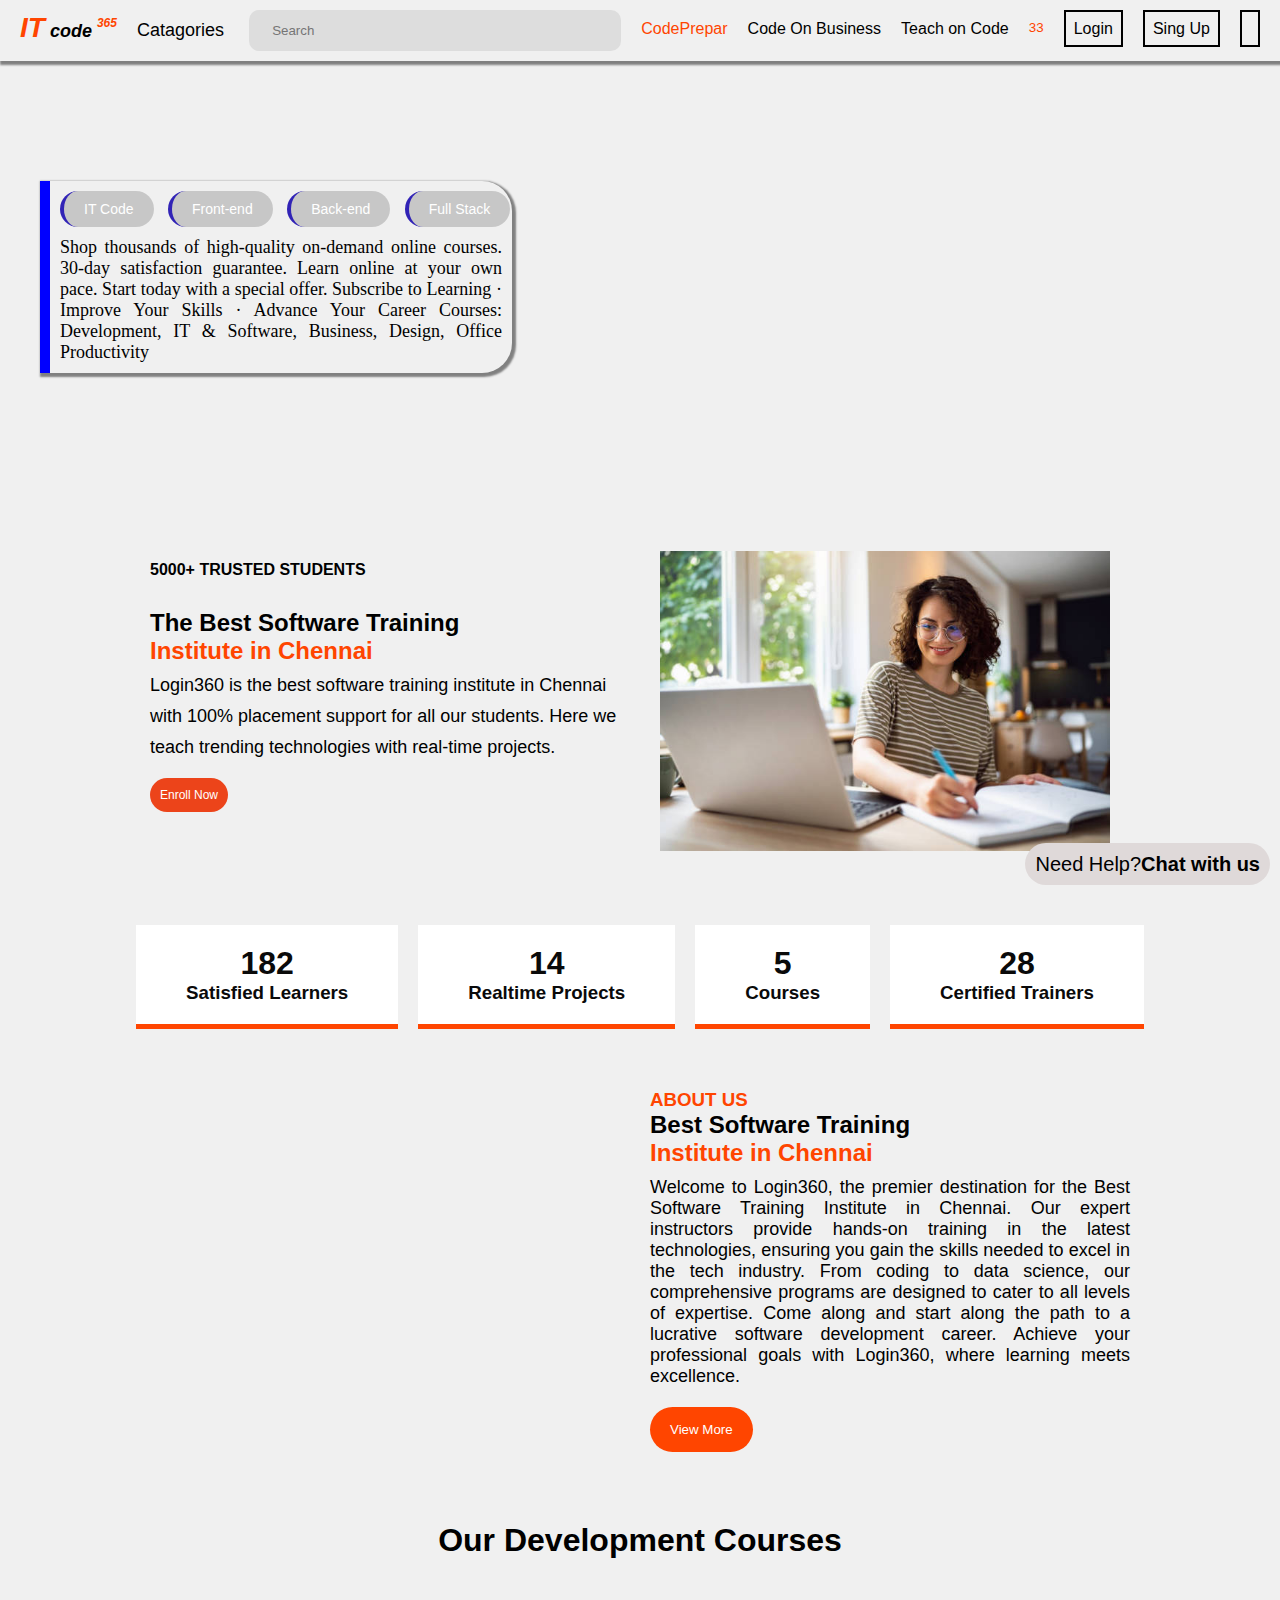
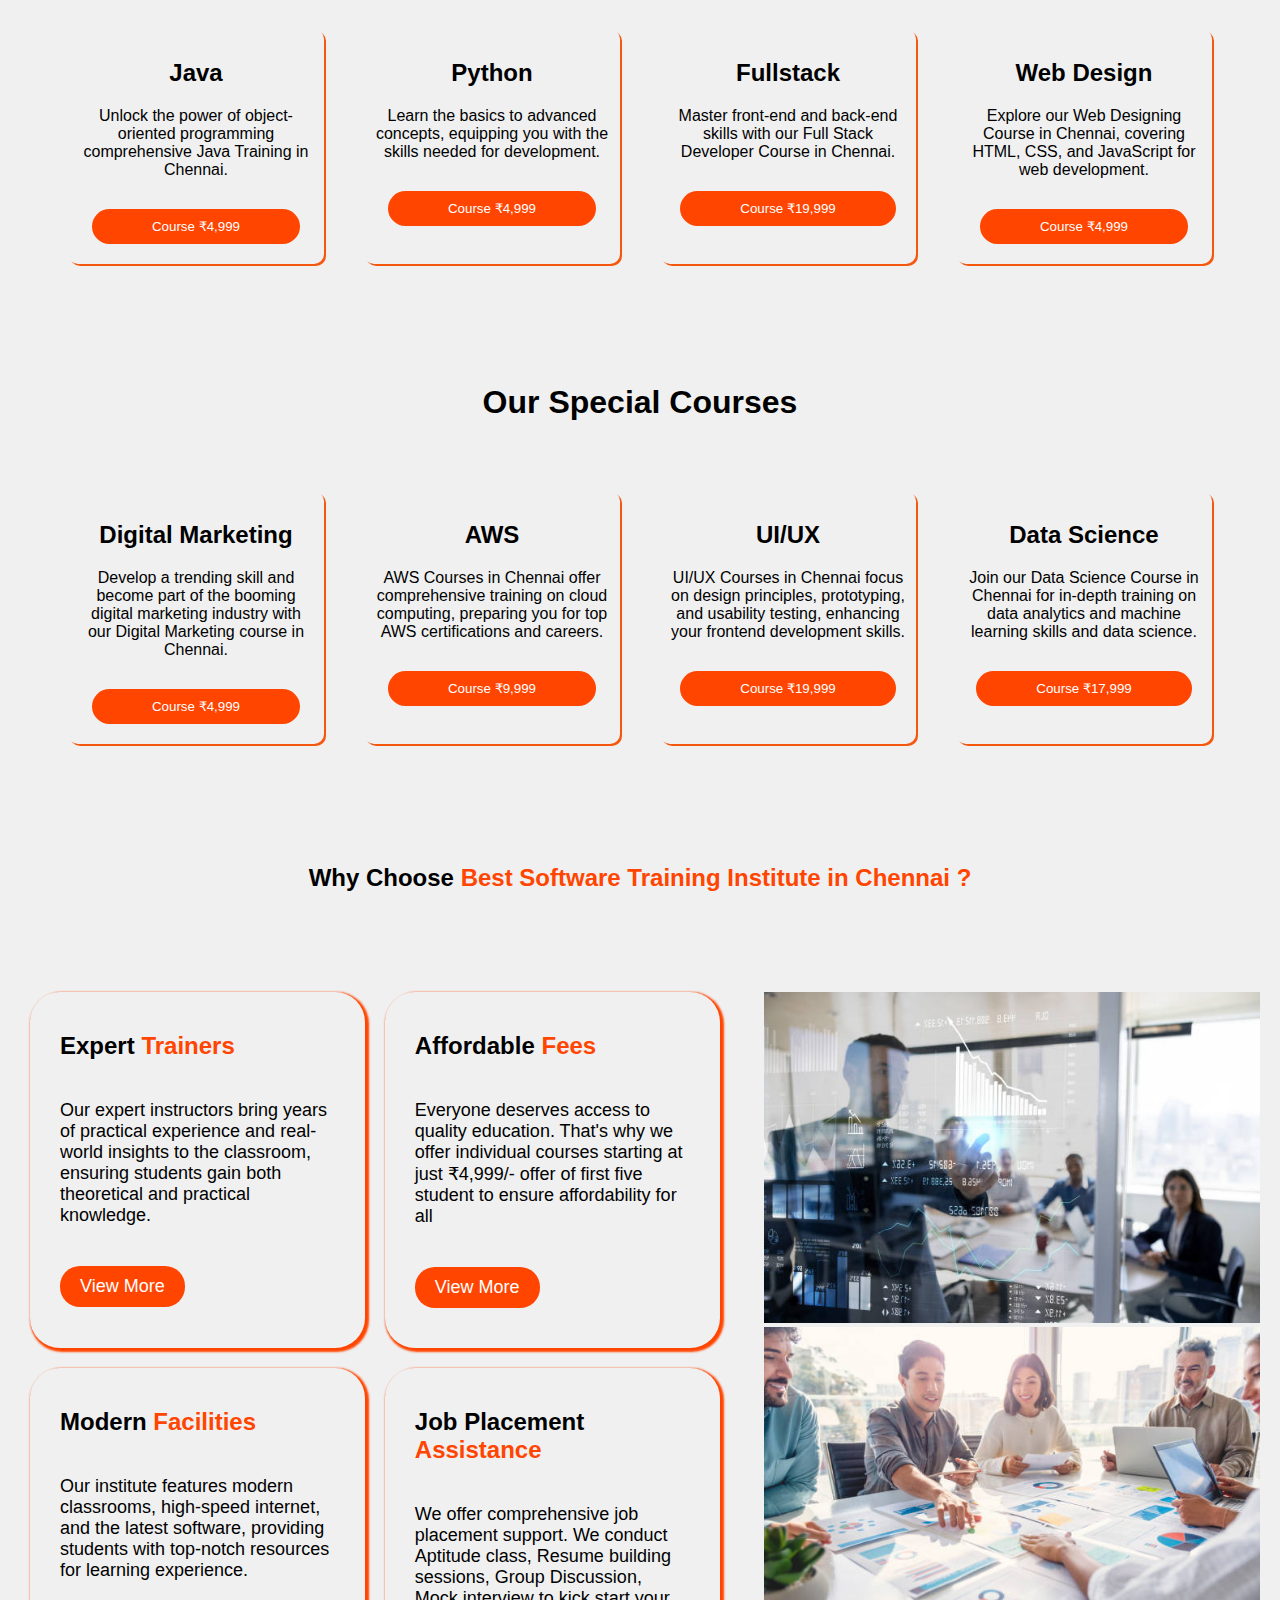
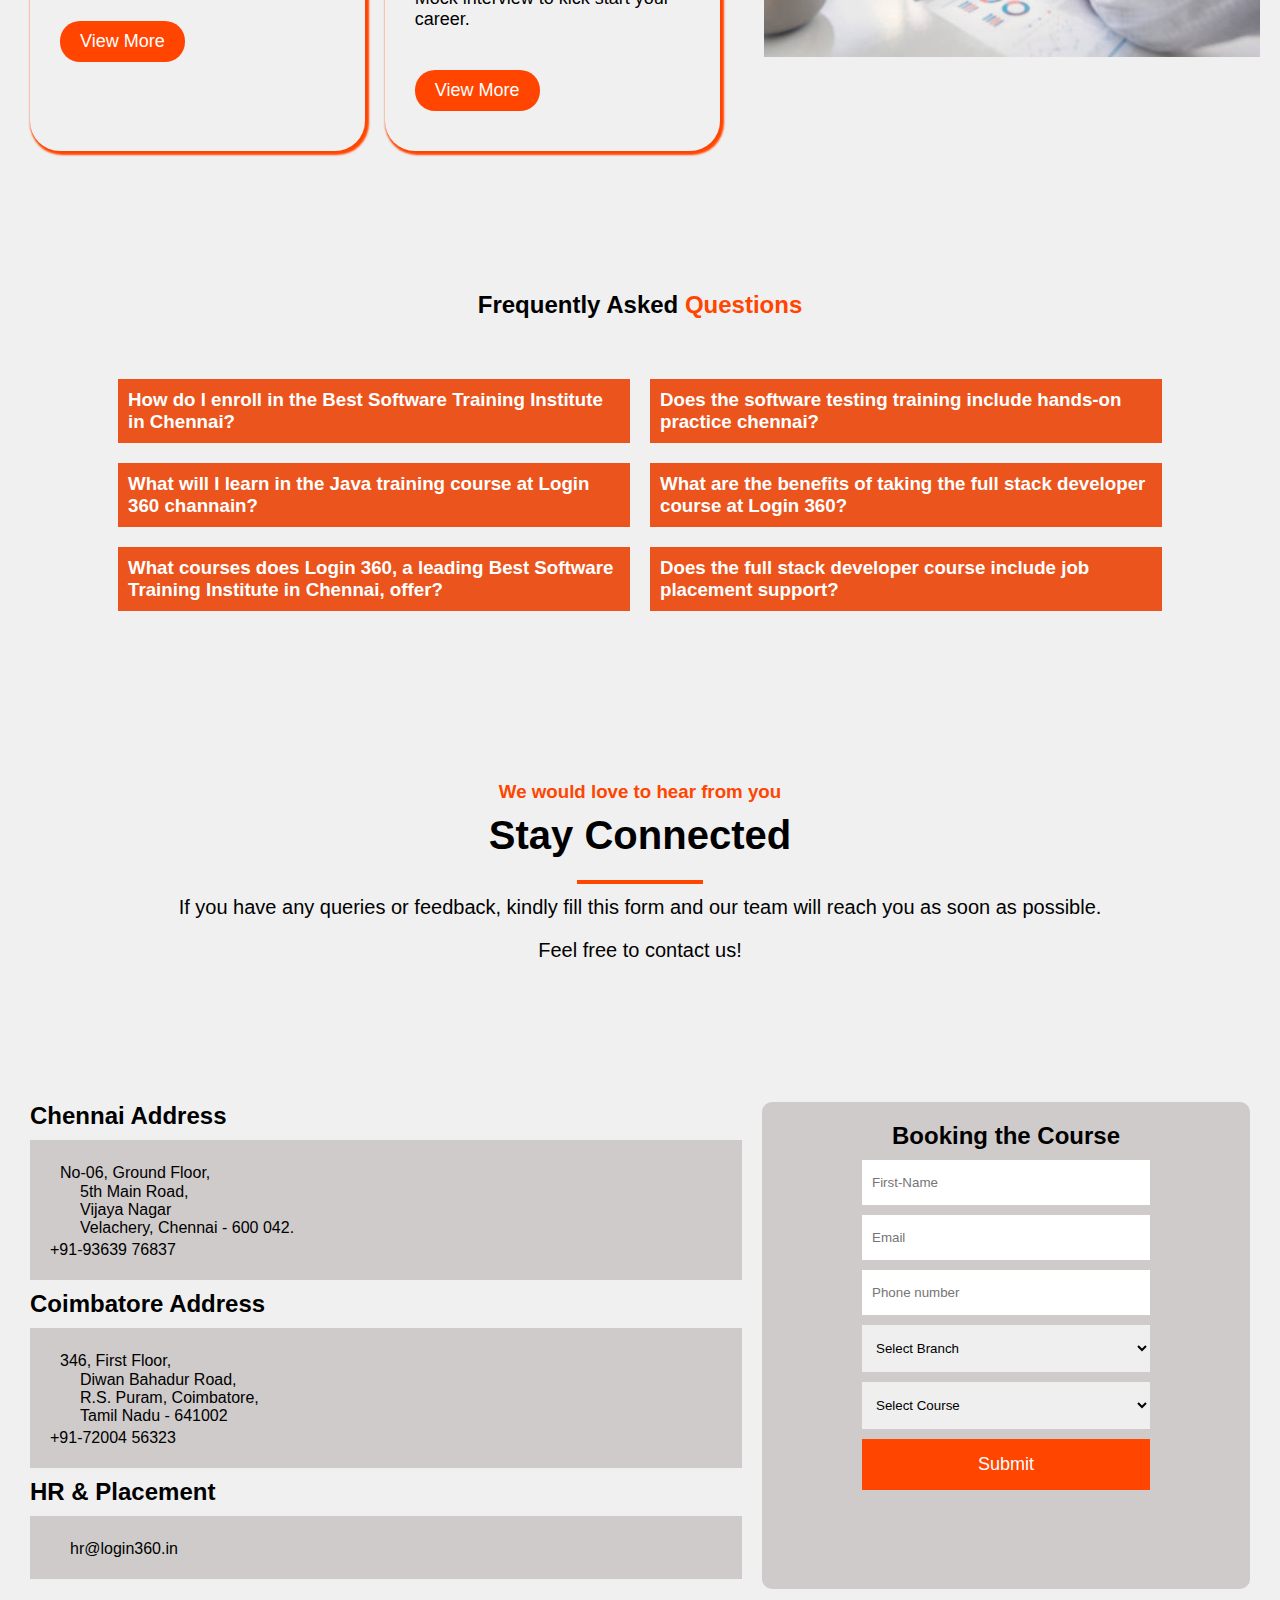
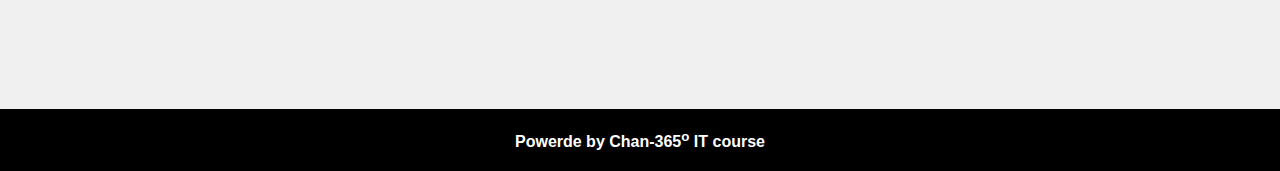
==== commit d7da02d1: "Add files via upload" ====
--- a/index.html
+++ b/index.html
@@ -274,11 +274,22 @@
                 </div>
            </header>
        <!-- </div> -->
-           <!-- conatainer-baner ---------------------------------------------------------------------------------->
+           <!-- conatainer-baner --------------------------------------------------------------------------------------------------------->
            <div class="conatainer-bar">
             <div class="cont-div-1">
-              <h2>Skills for everyone & everything </h2>
-              <p>Our big sale is on. Get courses from ₹399 for your career & your life. Sale ends August 29.</p>
+                <!-- <h4>Skills for everyone & everything </h4> -->
+              <!-- <p>Our big sale is on. Get courses from ₹399 for your career & your life. Sale ends August 29.</p> -->
+              <div class="contchange-div">
+                    <div class="conbtn-div"> 
+                     <button id="itbtn" class="itbtn">IT Code</button>
+                      <button id="fbtn">Front-end</button>
+                      <button id="sbtn">Back-end</button>
+                      <button id="tbtn">Full Stack</button></div>
+                    <p id="demo">Shop thousands of high-quality on-demand online courses. 30-day satisfaction guarantee. Learn online at your own pace. Start today with a special offer.
+                     Subscribe to Learning · Improve Your Skills · Advance Your Career
+                     Courses: Development, IT & Software, Business, Design, Office Productivity</p>
+             </div>
+
              </div>
             <div class="cont-div-2">
                <!-- <img src="./udemy-img.jpg" alt=""> -->
--- a/index.css
+++ b/index.css
@@ -565,12 +565,51 @@
 
     /* background-color:rgb(247, 240, 240); */
 }
+/* contchange-div---------------------------------------------------------------------- */
+.contchange-div{
+    /* background-color: rgb(220, 233, 220); */
+    box-shadow: 2px 2px 2px 2px grey;
+    border-left: 10px solid blue;
+    border-top-right-radius: 30px;
+    border-bottom-right-radius: 30px;
+    /* padding: 10px 20px; */
+  }
+ .itbtn{
+  background-color:blue;
+ }
+  .conbtn-div button{
+    /* background-color: rgb(180, 180, 197); */
+    border: none;
+    border-left: 4px solid rgb(49, 35, 182);
+    font-size: 14px;
+    padding: 10px 20px;
+    margin-top: 10px;
+    margin-left: 10px;
+    border-radius: 30px;
+    color: white;
+    background-color: rgb(199, 199, 199);
+  }
+  .conbtn-div button:hover{
+    background-color: rgb(72, 72, 185);
+    color: rgb(253, 250, 250);
+  }
+  .contchange-div p{
+    font-size: 18px;
+    padding: 10px 10px;
+    /* background-color: rgb(212, 208, 208); */
+    color: rgb(0, 0, 0);
+    font-family: 'Times New Roman', Times, serif;
+    text-align: justify;
+  }
+
+
+
 .cont-div-1{
     width: 40%;
     padding: 20px;
-    background-color: #fcfcfc;
+    /* background-color: #fcfcfc; */
     margin: 100px 10px 0px 20px;
-     height: 130px;
+     /* height: 180px; */
     border-radius: 10px;
     /* background-color: rgb(236, 233, 233); */
 
@@ -744,4 +783,15 @@
         top: 10px;
         left: 30px;
 }
+/*conbtn-div button-------------------------------- */
+.conbtn-div{
+    padding-top: 10px;
+}
+.conbtn-div button{
+    
+    width: 90%;
+    background-color: rgb(183, 183, 228);
+    color: white;
+    display: block;
+}
 }